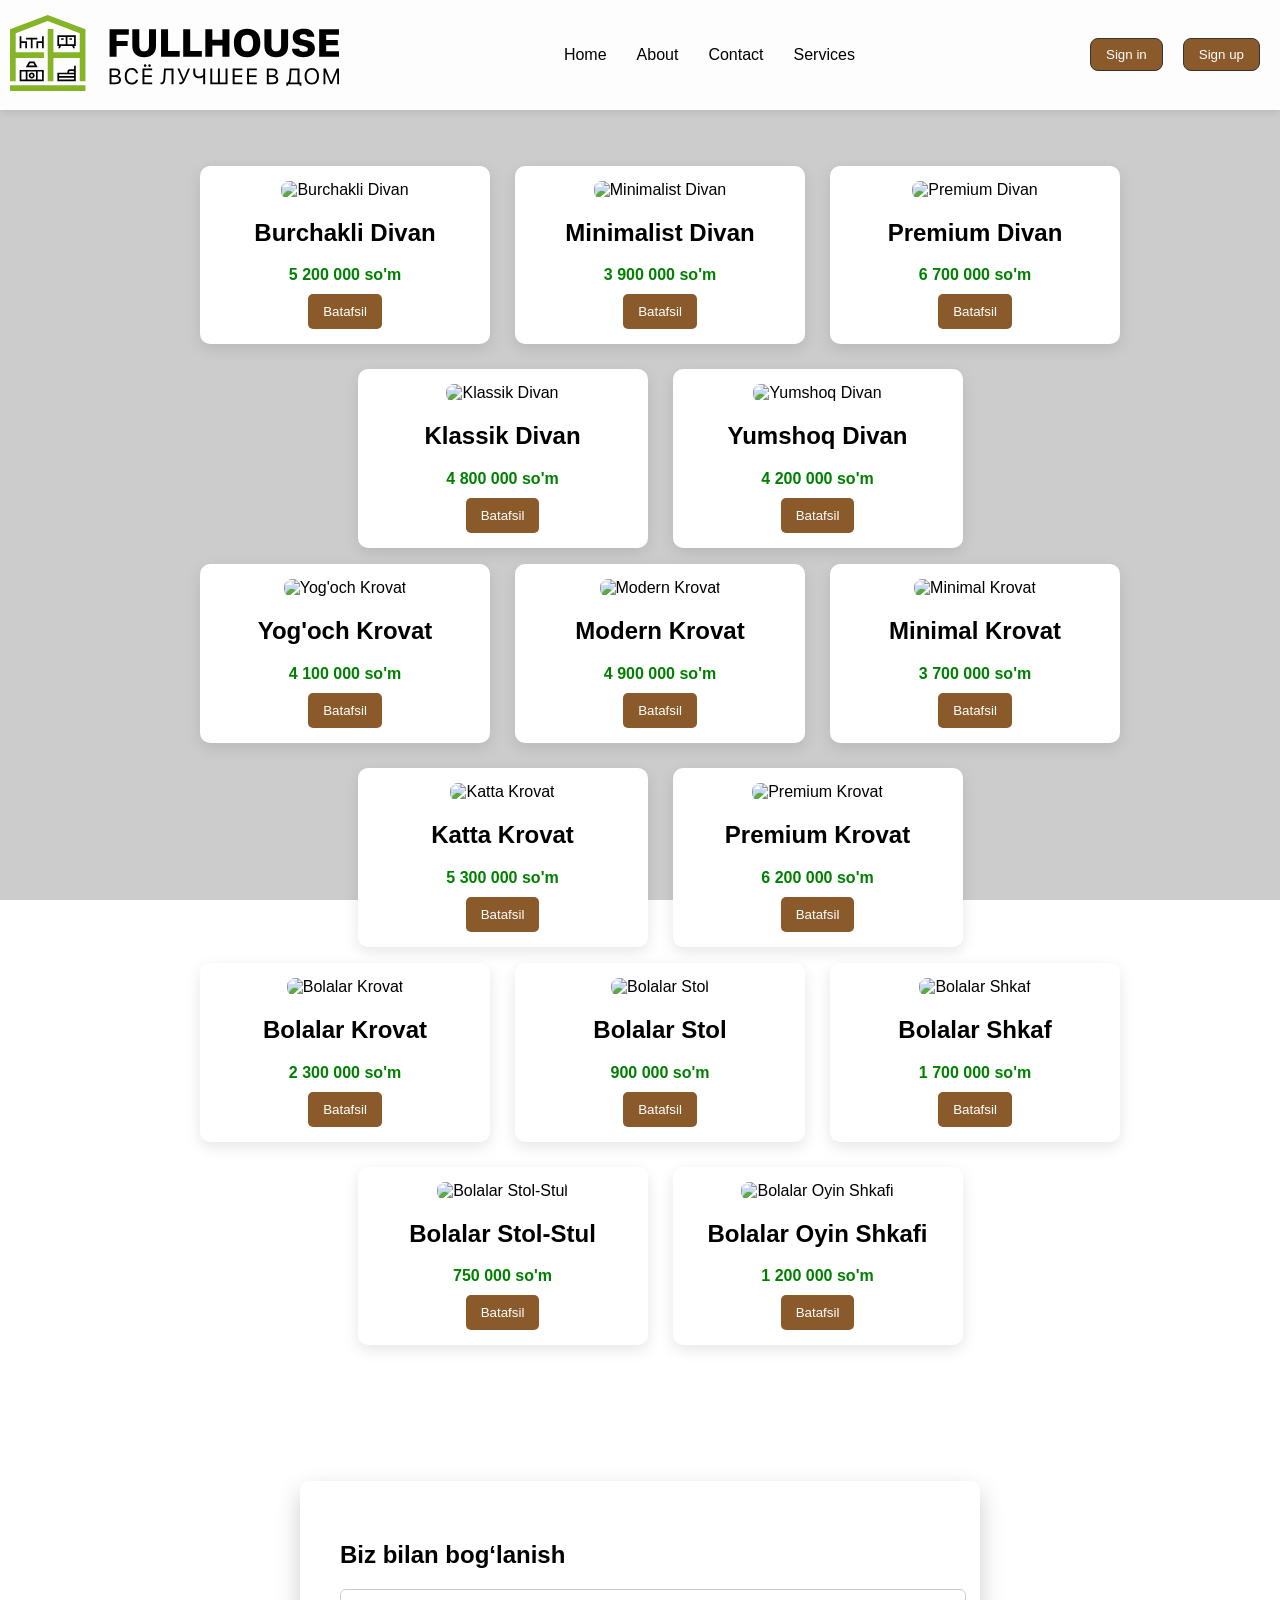
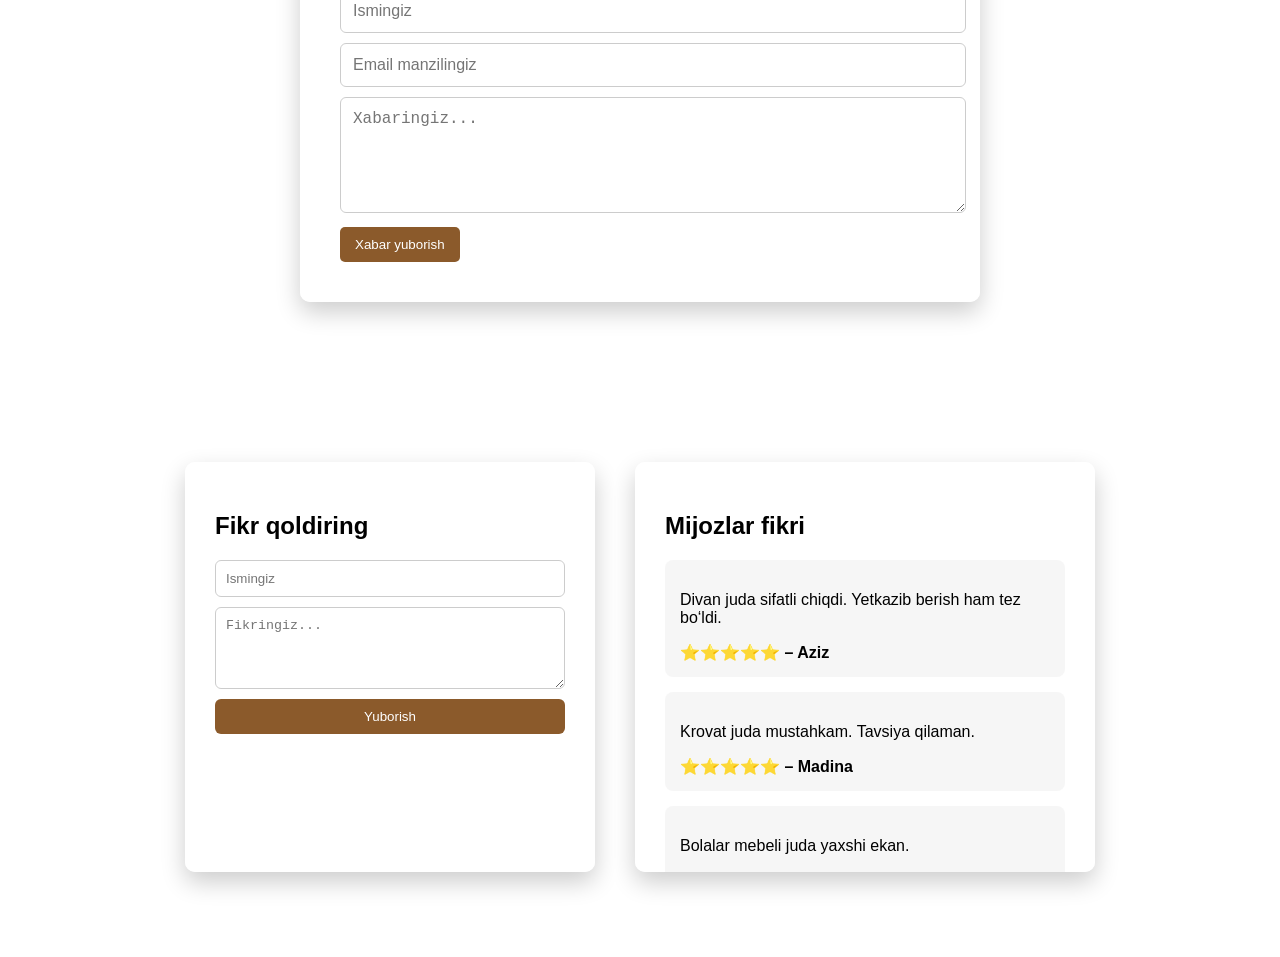
==== index.html @ f55baddc "commit 1" ====
<!DOCTYPE html>
<html lang="en">

<head>
    <meta charset="UTF-8">
    <meta name="viewport" content="width=device-width, initial-scale=1.0">
    <title>Mebel Shop</title>
    <link rel="stylesheet" href="./main.css">
</head>

<body>

    <!-- HEADER -->
    <header class="container header">
        <a class="LOGOTIP" href="#">
            <img src="./images/fh_logo_descriptor_whitebg.svg" alt="logo">
        </a>

        <ul class="box-list-H">
            <li><a href="index.html">Home</a></li>
            <li><a href="#">About</a></li>
            <li><a href="#">Contact</a></li>
            <li><a href="#">Services</a></li>
        </ul>

        <ul class="box-list-H">
            <li><button class="buttun_style">Sign in</button></li>
            <li><button class="buttun_style">Sign up</button></li>
        </ul>
    </header>

    <!-- MAIN PRODUCTS -->
    <main class="main">
        <div class="category">
            <ul class="products">
                <!-- DIVANLAR -->
                <li class="card">
                    <img src="https://images.unsplash.com/photo-1555041469-a586c61ea9bc" alt="Burchakli Divan">
                    <h2>Burchakli Divan</h2>
                    <p class="price">5 200 000 so'm</p>
                    <button onclick="openModal('divan')">Batafsil</button>
                </li>
                <li class="card">
                    <img src="https://images.unsplash.com/photo-1583847268964-b28dc8f51f92" alt="Minimalist Divan">
                    <h2>Minimalist Divan</h2>
                    <p class="price">3 900 000 so'm</p>
                    <button onclick="openModal('divan')">Batafsil</button>
                </li>
                <li class="card">
                    <img src="https://images.unsplash.com/photo-1616628182506-3f7b0e8d5c2c" alt="Premium Divan">
                    <h2>Premium Divan</h2>
                    <p class="price">6 700 000 so'm</p>
                    <button onclick="openModal('divan')">Batafsil</button>
                </li>
                <li class="card">
                    <img src="https://images.unsplash.com/photo-1567016432779-094069958ea5" alt="Klassik Divan">
                    <h2>Klassik Divan</h2>
                    <p class="price">4 800 000 so'm</p>
                    <button onclick="openModal('divan')">Batafsil</button>
                </li>
                <li class="card">
                    <img src="https://images.unsplash.com/photo-1600121848594-d8644e57abab" alt="Yumshoq Divan">
                    <h2>Yumshoq Divan</h2>
                    <p class="price">4 200 000 so'm</p>
                    <button onclick="openModal('divan')">Batafsil</button>
                </li>
            </ul>
        </div>

        <div class="category">
            <ul class="products">
                <!-- KROVATLAR -->
                <li class="card">
                    <img src="https://images.unsplash.com/photo-1505693416388-ac5ce068fe85" alt="Yog'och Krovat">
                    <h2>Yog'och Krovat</h2>
                    <p class="price">4 100 000 so'm</p>
                    <button onclick="openModal('krovat')">Batafsil</button>
                </li>
                <li class="card">
                    <img src="https://images.unsplash.com/photo-1631049552240-59c37f38802b" alt="Modern Krovat">
                    <h2>Modern Krovat</h2>
                    <p class="price">4 900 000 so'm</p>
                    <button onclick="openModal('krovat')">Batafsil</button>
                </li>
                <li class="card">
                    <img src="https://images.unsplash.com/photo-1616594039964-ae9021a400a0" alt="Minimal Krovat">
                    <h2>Minimal Krovat</h2>
                    <p class="price">3 700 000 so'm</p>
                    <button onclick="openModal('krovat')">Batafsil</button>
                </li>
                <li class="card">
                    <img src="https://images.unsplash.com/photo-1560185127-6ed189bf02f4" alt="Katta Krovat">
                    <h2>Katta Krovat</h2>
                    <p class="price">5 300 000 so'm</p>
                    <button onclick="openModal('krovat')">Batafsil</button>
                </li>
                <li class="card">
                    <img src="https://images.unsplash.com/photo-1560184897-502a475f7a0d" alt="Premium Krovat">
                    <h2>Premium Krovat</h2>
                    <p class="price">6 200 000 so'm</p>
                    <button onclick="openModal('krovat')">Batafsil</button>
                </li>
            </ul>
        </div>

        <div class="category">
            <ul class="products">
                <!-- BOLALAR MEBELI -->
                <li class="card">
                    <img src="https://images.unsplash.com/photo-1595526114035-0d45ed16cfbf" alt="Bolalar Krovat">
                    <h2>Bolalar Krovat</h2>
                    <p class="price">2 300 000 so'm</p>
                    <button onclick="openModal('bolalar')">Batafsil</button>
                </li>
                <li class="card">
                    <img src="https://images.unsplash.com/photo-1616627981459-7a8e4f1c71df" alt="Bolalar Stol">
                    <h2>Bolalar Stol</h2>
                    <p class="price">900 000 so'm</p>
                    <button onclick="openModal('bolalar')">Batafsil</button>
                </li>
                <li class="card">
                    <img src="https://images.unsplash.com/photo-1600585154340-be6161a56a0c" alt="Bolalar Shkaf">
                    <h2>Bolalar Shkaf</h2>
                    <p class="price">1 700 000 so'm</p>
                    <button onclick="openModal('bolalar')">Batafsil</button>
                </li>
                <li class="card">
                    <img src="https://images.unsplash.com/photo-1617806118233-18e1de247200" alt="Bolalar Stol-Stul">
                    <h2>Bolalar Stol-Stul</h2>
                    <p class="price">750 000 so'm</p>
                    <button onclick="openModal('bolalar')">Batafsil</button>
                </li>
                <li class="card">
                    <img src="https://images.unsplash.com/photo-1588854337221-4cf9fa96059c" alt="Bolalar Oyin Shkafi">
                    <h2>Bolalar Oyin Shkafi</h2>
                    <p class="price">1 200 000 so'm</p>
                    <button onclick="openModal('bolalar')">Batafsil</button>
                </li>
            </ul>
        </div>
    </main>

    <!-- CONTACT FORM -->
    <section class="contact">
        <div class="contact-box">
            <h1>Biz bilan bog‘lanish</h1>
            <form class="contact-form">
                <input type="text" placeholder="Ismingiz" required>
                <input type="email" placeholder="Email manzilingiz" required>
                <textarea placeholder="Xabaringiz..." rows="5" required></textarea>
                <button type="submit">Xabar yuborish</button>
            </form>
        </div>
    </section>

    <!-- REVIEWS -->
    <section class="reviews-section">
        <div class="reviews-container">
            <div class="review-form-box">
                <h2>Fikr qoldiring</h2>
                <form class="review-form">
                    <input type="text" placeholder="Ismingiz" required>
                    <textarea placeholder="Fikringiz..." rows="4" required></textarea>
                    <button type="submit">Yuborish</button>
                </form>
            </div>
            <div class="reviews-list">
                <h2>Mijozlar fikri</h2>
                <div class="review">
                    <p>Divan juda sifatli chiqdi. Yetkazib berish ham tez bo‘ldi.</p>
                    <span>⭐️⭐️⭐️⭐️⭐️ – Aziz</span>
                </div>
                <div class="review">
                    <p>Krovat juda mustahkam. Tavsiya qilaman.</p>
                    <span>⭐️⭐️⭐️⭐️⭐️ – Madina</span>
                </div>
                <div class="review">
                    <p>Bolalar mebeli juda yaxshi ekan.</p>
                    <span>⭐️⭐️⭐️⭐️ – Jamshid</span>
                </div>
                <div class="review">
                    <p>Narxlari ham boshqa joylarga qaraganda yaxshi.</p>
                    <span>⭐️⭐️⭐️⭐️⭐️ – Ali</span>
                </div>
            </div>
        </div>
    </section>

    <!-- MODAL -->
    <div id="modal" class="modal">
        <div class="modal-content">
            <span class="close" onclick="closeModal()">×</span>
            <h2 id="modalTitle"></h2>
            <p id="modalText"></p>
        </div>
    </div>

    <script src="./main.js"></script>
</body>

</html>
---- main.css ----
body {
    margin: 0;
    font-family: Arial, sans-serif;

   
    background-image: url('https://images.unsplash.com/photo-1618220179428-22790b461013?auto=format&fit=crop&w=1200&q=80');
    background-size: cover;        
    background-position: center;   
    background-attachment: fixed;  
    background-repeat: no-repeat;  
}
body::before {
    content: "";
    position: fixed;
    top:0;
    left:0;
    width:100%;
    height:100%;
    background: rgba(0,0,0,0.2); 
    z-index: -1; 
}


header {
    position: sticky; 
    top: 0;         
    width: 100%;
    background: rgba(255,255,255,0.95); 
    z-index: 999;     
    display: flex;
    justify-content: space-between;
    align-items: center;
    padding-top: 15px;
    padding-bottom: 15px;
    box-shadow: 0 2px 8px rgba(0,0,0,0.1);
}

header.scrolled {
    background: rgba(255,255,255,1);
    box-shadow: 0 4px 15px rgba(0,0,0,0.2);
    transition: all 0.3s ease;
}
.box-list-H{
  padding-right: 20px;
}
header ul {
    display:flex;
    list-style:none;
    gap:20px;
}


header a {
    padding-left: 10px;
    text-decoration:none;
    color:black;
    font-weight:500;
}


.buttun_style{
    padding:8px 15px;
    padding-right: 15px;
    border-radius:8px;
    border:1px solid #333;
    cursor:pointer;
}

/* MAIN PRODUCTS */
.main {
    padding:40px 20px;
    
}

.products {
    display:flex;
    flex-wrap:wrap;
    gap:25px;
    justify-content:center;
    list-style: none;
}

.card {
    background:white;
    width:260px;
    padding:15px;
    border-radius:10px;
    box-shadow:0 5px 15px rgba(0,0,0,0.1);
    text-align:center;
    transition:0.3s;
}

.card:hover {
    transform:translateY(-10px);
    box-shadow:0 10px 25px rgba(0,0,0,0.2);
}

.card img{
    width:100%;
    height:160px;
    object-fit:cover;
    border-radius:8px;
}

.price{
    color:green;
    font-weight:bold;
    margin:10px 0;
}

button{
    background:#8b5a2b;
    color:white;
    border:none;
    padding:10px 15px;
    border-radius:5px;
    cursor:pointer;
}

button:hover{
    background:#6e4521;
}

/* CONTACT */
.contact{
    display:flex;
    justify-content:center;
    padding:80px 20px;
}

.contact-box{
    background:rgba(255,255,255,0.9);
    padding:40px;
    border-radius:10px;
    max-width:600px;
    width:100%;
    box-shadow:0 10px 25px rgba(0,0,0,0.2);
}

.contact-form input, .contact-form textarea{
    padding:12px;
    border-radius:6px;
    border:1px solid #ccc;
    font-size:16px;
    margin-bottom:10px;
    width:100%;
}

/* REVIEWS */
.reviews-section{
    padding:80px 20px;
}

.reviews-container{
    display:flex;
    gap:40px;
    justify-content:center;
    flex-wrap:wrap;
}

.review-form-box, .reviews-list{
    background:rgba(255,255,255,0.9);
    padding:30px;
    border-radius:10px;
    box-shadow:0 10px 25px rgba(0,0,0,0.2);
}

.review-form-box{
    width:350px;
}

.review-form{
    display:flex;
    flex-direction:column;
    gap:10px;
}

.review-form input, .review-form textarea{
    padding:10px;
    border-radius:6px;
    border:1px solid #ccc;
}

.review-form button{
    background:#8b5a2b;
    color:white;
    padding:10px;
    border:none;
    border-radius:6px;
    cursor:pointer;
}

.review-form button:hover{
    background:#6e4521;
}

.reviews-list{
    width:400px;
    height:350px;
    overflow-y:auto;
}

.review{
    background:rgba(245,245,245,0.9);
    padding:15px;
    border-radius:8px;
    margin-top:15px;
}

.review span{
    display:block;
    margin-top:8px;
    font-weight:bold;
}

/* MODAL */
.modal{
    display:none;
    position:fixed;
    top:0;
    left:0;
    width:100%;
    height:100%;
    background:rgba(0,0,0,0.6);
    justify-content:center;
    align-items:center;
    z-index:9999;
}

.modal-content{
    background:white;
    padding:30px;
    border-radius:10px;
    width:400px;
    text-align:center;
}

.close{
    font-size:28px;
    cursor:pointer;
    float:right;
}
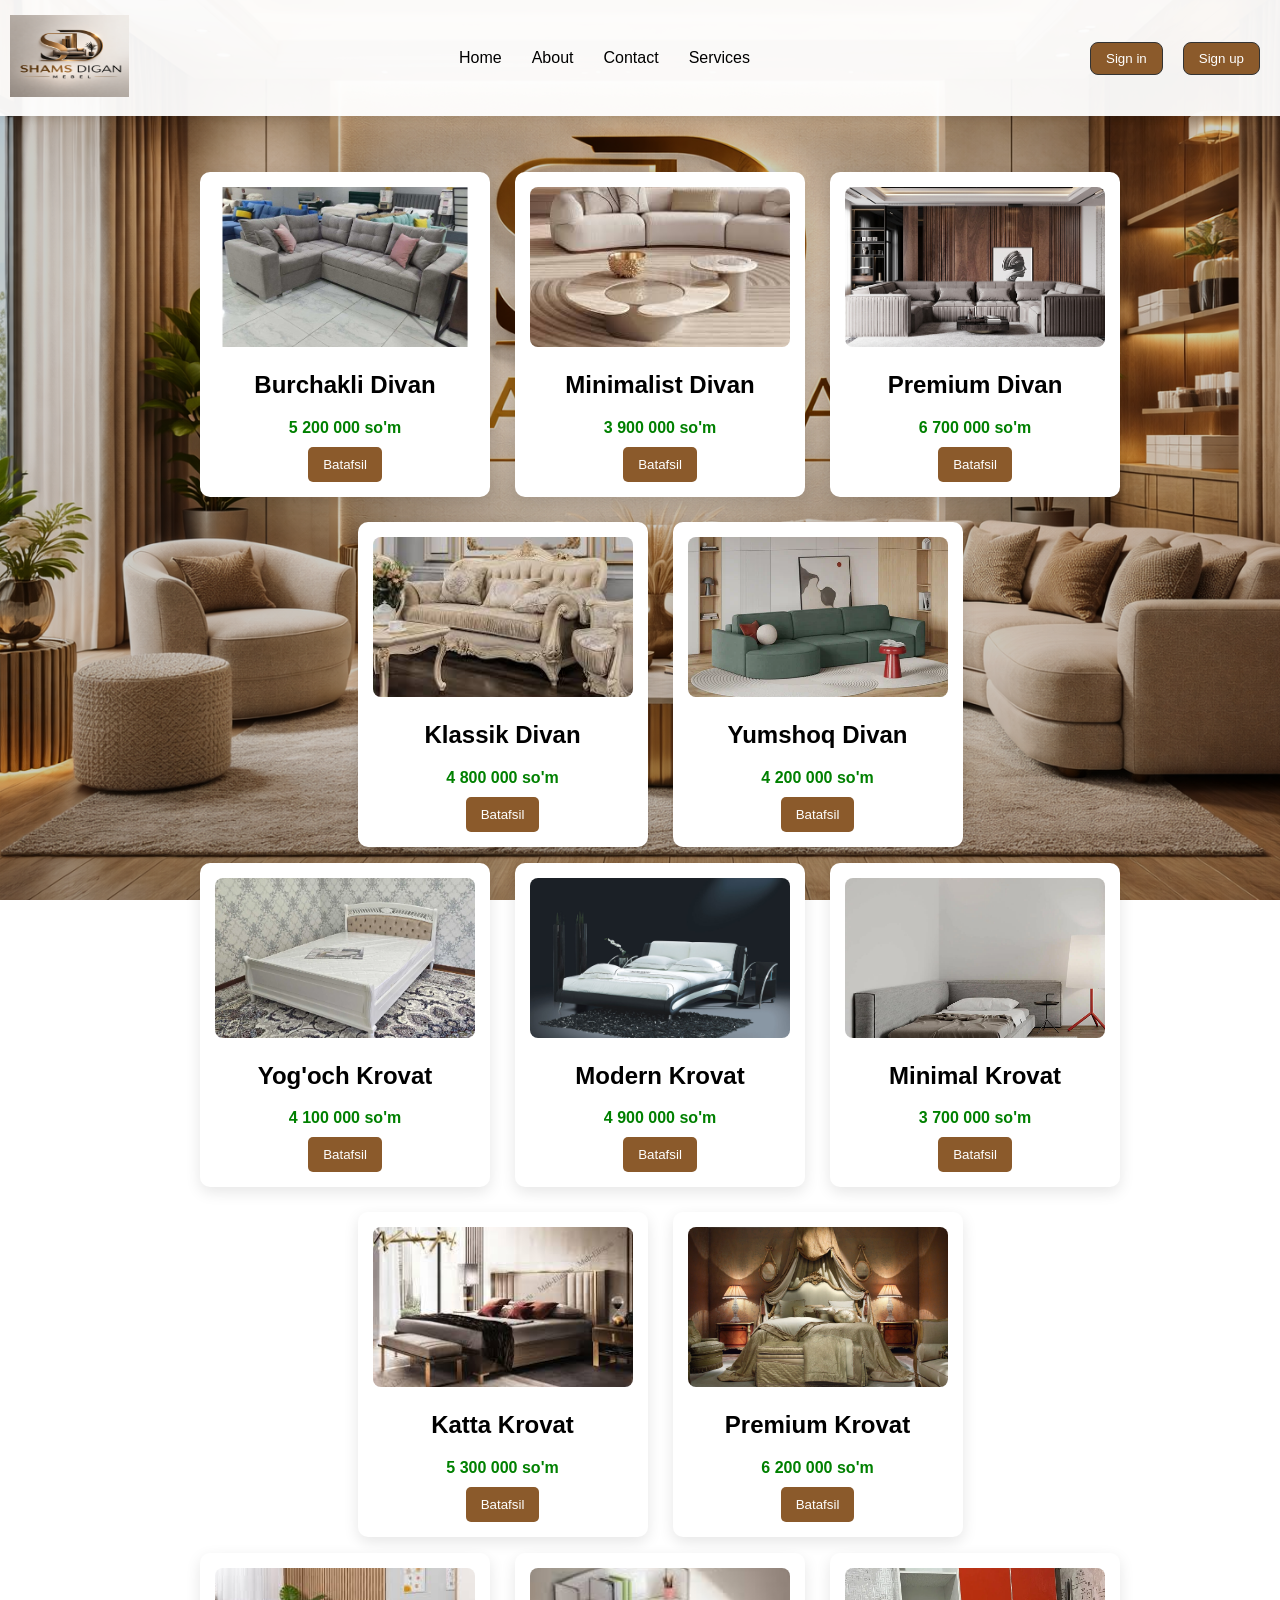
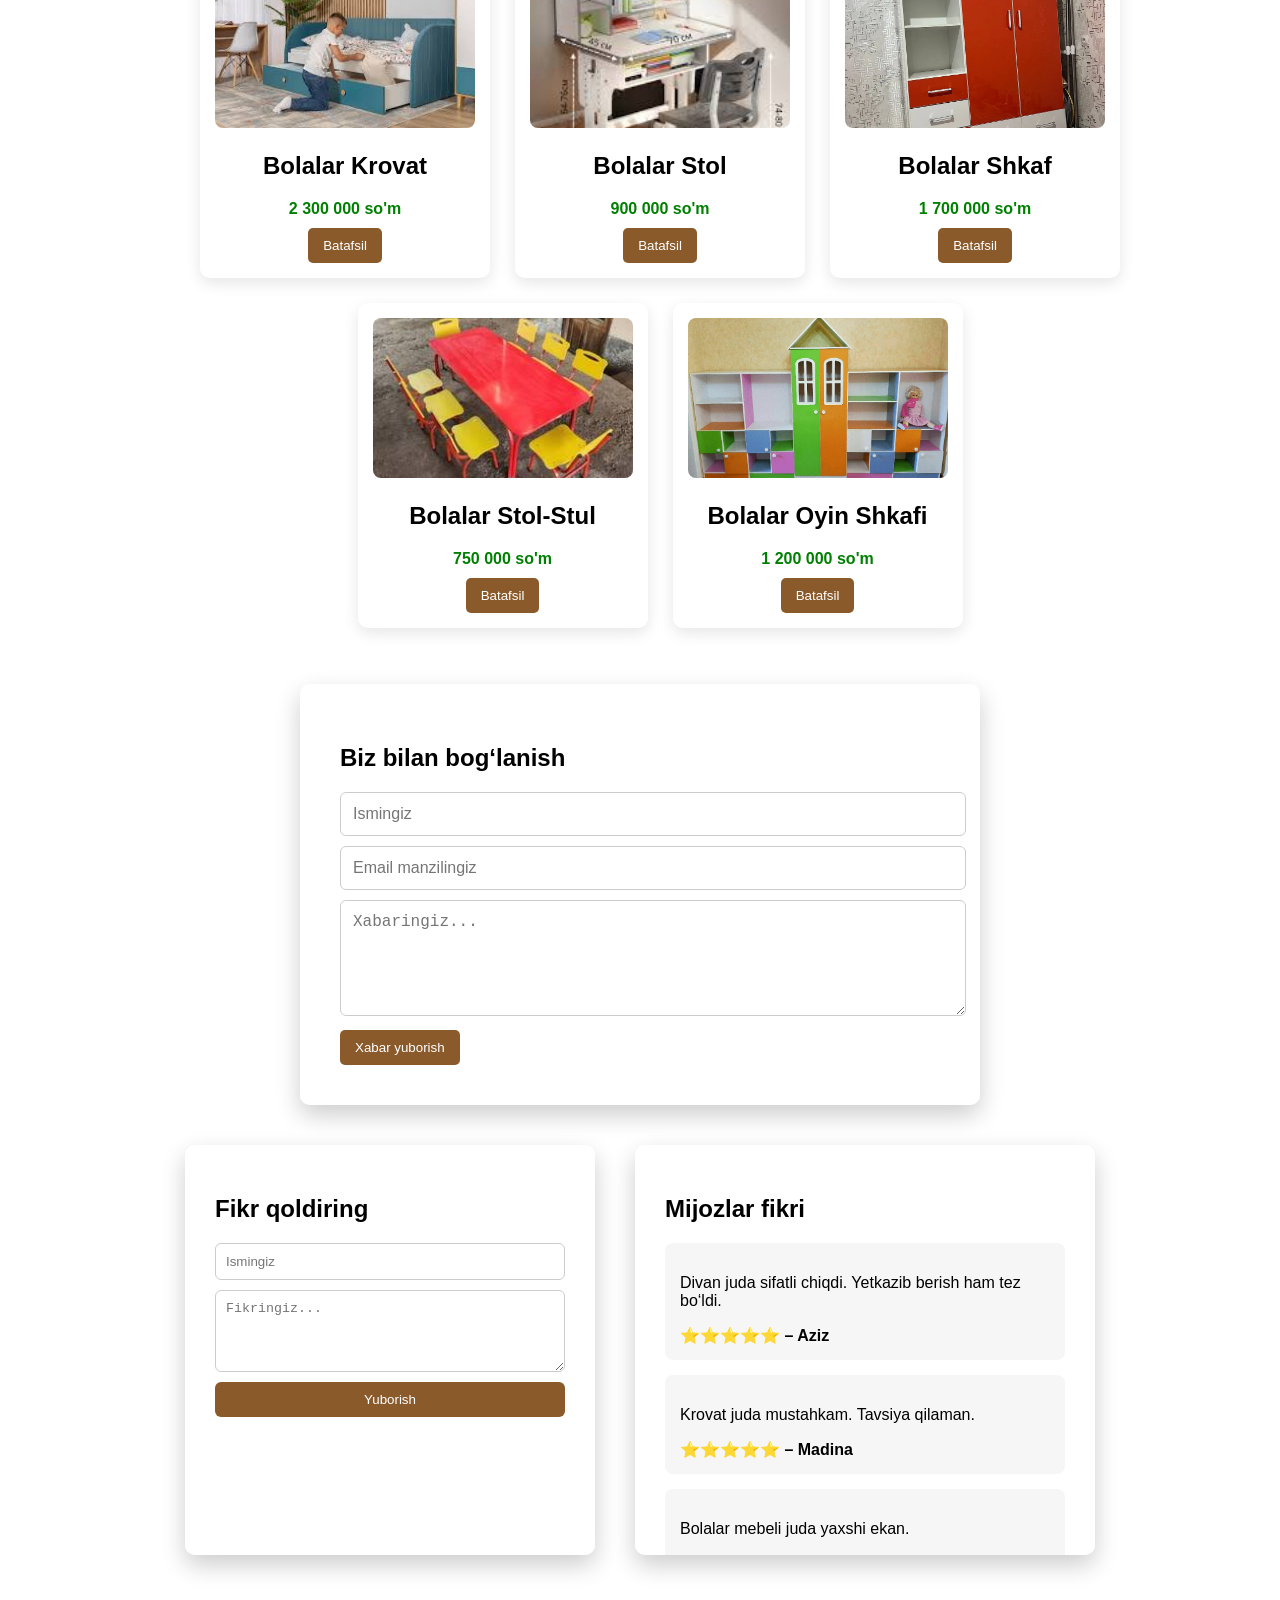
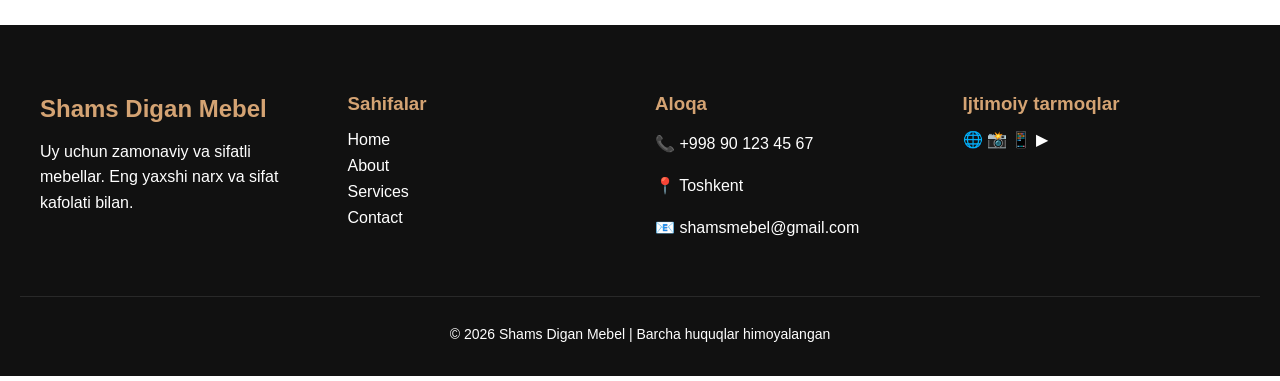
==== commit 9358e2f1: "+about+ contact" ====
--- a/index.html
+++ b/index.html
@@ -13,13 +13,13 @@
     <!-- HEADER -->
     <header class="container header">
         <a class="LOGOTIP" href="#">
-            <img src="./images/fh_logo_descriptor_whitebg.svg" alt="logo">
+            <img src=".//images/ChatGPT Image 16 мар. 2026 г., 19_29_57.png" alt="logo" width="119" height="82">
         </a>
 
         <ul class="box-list-H">
-            <li><a href="index.html">Home</a></li>
-            <li><a href="#">About</a></li>
-            <li><a href="#">Contact</a></li>
+            <li><a href="./index.html">Home</a></li>
+            <li><a href="./about.html">About</a></li>
+            <li><a href="./contact.html">Contact</a></li>
             <li><a href="#">Services</a></li>
         </ul>
 
@@ -35,31 +35,31 @@
             <ul class="products">
                 <!-- DIVANLAR -->
                 <li class="card">
-                    <img src="https://images.unsplash.com/photo-1555041469-a586c61ea9bc" alt="Burchakli Divan">
+                    <img src="./images/BurchakliDivan.jpeg" alt="Burchakli Divan">
                     <h2>Burchakli Divan</h2>
                     <p class="price">5 200 000 so'm</p>
                     <button onclick="openModal('divan')">Batafsil</button>
                 </li>
                 <li class="card">
-                    <img src="https://images.unsplash.com/photo-1583847268964-b28dc8f51f92" alt="Minimalist Divan">
+                    <img src="./images/Minimalist Divan.jpg" alt="Minimalist Divan">
                     <h2>Minimalist Divan</h2>
                     <p class="price">3 900 000 so'm</p>
                     <button onclick="openModal('divan')">Batafsil</button>
                 </li>
                 <li class="card">
-                    <img src="https://images.unsplash.com/photo-1616628182506-3f7b0e8d5c2c" alt="Premium Divan">
+                    <img src="./images/Premium Divan.jpg" alt="Premium Divan">
                     <h2>Premium Divan</h2>
                     <p class="price">6 700 000 so'm</p>
                     <button onclick="openModal('divan')">Batafsil</button>
                 </li>
                 <li class="card">
-                    <img src="https://images.unsplash.com/photo-1567016432779-094069958ea5" alt="Klassik Divan">
+                    <img src="./images/Klassik Divan.jpg" alt="Klassik Divan">
                     <h2>Klassik Divan</h2>
                     <p class="price">4 800 000 so'm</p>
                     <button onclick="openModal('divan')">Batafsil</button>
                 </li>
                 <li class="card">
-                    <img src="https://images.unsplash.com/photo-1600121848594-d8644e57abab" alt="Yumshoq Divan">
+                    <img src="./images/Yumshoq Divan.webp" alt="Yumshoq Divan">
                     <h2>Yumshoq Divan</h2>
                     <p class="price">4 200 000 so'm</p>
                     <button onclick="openModal('divan')">Batafsil</button>
@@ -71,31 +71,31 @@
             <ul class="products">
                 <!-- KROVATLAR -->
                 <li class="card">
-                    <img src="https://images.unsplash.com/photo-1505693416388-ac5ce068fe85" alt="Yog'och Krovat">
+                    <img src="./images/Yog'och Krovat.webp" alt="Yog'och Krovat">
                     <h2>Yog'och Krovat</h2>
                     <p class="price">4 100 000 so'm</p>
                     <button onclick="openModal('krovat')">Batafsil</button>
                 </li>
                 <li class="card">
-                    <img src="https://images.unsplash.com/photo-1631049552240-59c37f38802b" alt="Modern Krovat">
+                    <img src="./images/Modern Krovat.jpg" alt="Modern Krovat">
                     <h2>Modern Krovat</h2>
                     <p class="price">4 900 000 so'm</p>
                     <button onclick="openModal('krovat')">Batafsil</button>
                 </li>
                 <li class="card">
-                    <img src="https://images.unsplash.com/photo-1616594039964-ae9021a400a0" alt="Minimal Krovat">
+                    <img src="./images/Minimal Krovat.jpg" alt="Minimal Krovat">
                     <h2>Minimal Krovat</h2>
                     <p class="price">3 700 000 so'm</p>
                     <button onclick="openModal('krovat')">Batafsil</button>
                 </li>
                 <li class="card">
-                    <img src="https://images.unsplash.com/photo-1560185127-6ed189bf02f4" alt="Katta Krovat">
+                    <img src="./images/Katta Krovat.jpg" alt="Katta Krovat">
                     <h2>Katta Krovat</h2>
                     <p class="price">5 300 000 so'm</p>
                     <button onclick="openModal('krovat')">Batafsil</button>
                 </li>
                 <li class="card">
-                    <img src="https://images.unsplash.com/photo-1560184897-502a475f7a0d" alt="Premium Krovat">
+                    <img src="./images/Premium Krovat.jpg" alt="Premium Krovat">
                     <h2>Premium Krovat</h2>
                     <p class="price">6 200 000 so'm</p>
                     <button onclick="openModal('krovat')">Batafsil</button>
@@ -107,31 +107,31 @@
             <ul class="products">
                 <!-- BOLALAR MEBELI -->
                 <li class="card">
-                    <img src="https://images.unsplash.com/photo-1595526114035-0d45ed16cfbf" alt="Bolalar Krovat">
+                    <img src="./images/Bolalar Krovat.jpg" alt="Bolalar Krovat">
                     <h2>Bolalar Krovat</h2>
                     <p class="price">2 300 000 so'm</p>
                     <button onclick="openModal('bolalar')">Batafsil</button>
                 </li>
                 <li class="card">
-                    <img src="https://images.unsplash.com/photo-1616627981459-7a8e4f1c71df" alt="Bolalar Stol">
+                    <img src="./images/Bolalar Stol.jpg" alt="Bolalar Stol">
                     <h2>Bolalar Stol</h2>
                     <p class="price">900 000 so'm</p>
                     <button onclick="openModal('bolalar')">Batafsil</button>
                 </li>
                 <li class="card">
-                    <img src="https://images.unsplash.com/photo-1600585154340-be6161a56a0c" alt="Bolalar Shkaf">
+                    <img src="./images/Bolalar Shkaf.webp" alt="Bolalar Shkaf">
                     <h2>Bolalar Shkaf</h2>
                     <p class="price">1 700 000 so'm</p>
                     <button onclick="openModal('bolalar')">Batafsil</button>
                 </li>
                 <li class="card">
-                    <img src="https://images.unsplash.com/photo-1617806118233-18e1de247200" alt="Bolalar Stol-Stul">
+                    <img src="./images/Bolalar Stol-Stul.jpg" alt="Bolalar Stol-Stul">
                     <h2>Bolalar Stol-Stul</h2>
                     <p class="price">750 000 so'm</p>
                     <button onclick="openModal('bolalar')">Batafsil</button>
                 </li>
                 <li class="card">
-                    <img src="https://images.unsplash.com/photo-1588854337221-4cf9fa96059c" alt="Bolalar Oyin Shkafi">
+                    <img src="./images/Bolalar Oyin Shkafi.png" alt="Bolalar Oyin Shkafi">
                     <h2>Bolalar Oyin Shkafi</h2>
                     <p class="price">1 200 000 so'm</p>
                     <button onclick="openModal('bolalar')">Batafsil</button>
@@ -186,6 +186,54 @@
         </div>
     </section>
 
+
+    <!-- FOOTER -->
+
+    <footer class="footer">
+
+        <div class="footer-container">
+
+            <div class="footer-box">
+                <h2>Shams Digan Mebel</h2>
+                <p>Uy uchun zamonaviy va sifatli mebellar. Eng yaxshi narx va sifat kafolati bilan.</p>
+            </div>
+
+            <div class="footer-box">
+                <h3>Sahifalar</h3>
+                <ul>
+                    <li><a href="#">Home</a></li>
+                    <li><a href="#">About</a></li>
+                    <li><a href="#">Services</a></li>
+                    <li><a href="#">Contact</a></li>
+                </ul>
+            </div>
+
+            <div class="footer-box">
+                <h3>Aloqa</h3>
+                <p>📞 +998 90 123 45 67</p>
+                <p>📍 Toshkent</p>
+                <p>📧 shamsmebel@gmail.com</p>
+            </div>
+
+            <div class="footer-box">
+                <h3>Ijtimoiy tarmoqlar</h3>
+                <div class="socials">
+                    <a href="#">🌐</a>
+                    <a href="#">📸</a>
+                    <a href="#">📱</a>
+                    <a href="#">▶</a>
+                </div>
+            </div>
+
+        </div>
+
+        <div class="footer-bottom">
+            <p>© 2026 Shams Digan Mebel | Barcha huquqlar himoyalangan</p>
+        </div>
+
+    </footer>
+
+
     <!-- MODAL -->
     <div id="modal" class="modal">
         <div class="modal-content">
--- a/main.css
+++ b/main.css
@@ -4,7 +4,7 @@
     font-family: Arial, sans-serif;
 
    
-    background-image: url('https://images.unsplash.com/photo-1618220179428-22790b461013?auto=format&fit=crop&w=1200&q=80');
+    background-image: url('./images/fons.png');
     background-size: cover;        
     background-position: center;   
     background-attachment: fixed;  
@@ -126,7 +126,7 @@
 .contact{
     display:flex;
     justify-content:center;
-    padding:80px 20px;
+    padding:40px -1px;
 }
 
 .contact-box{
@@ -149,7 +149,7 @@
 
 /* REVIEWS */
 .reviews-section{
-    padding:80px 20px;
+    padding:40px;
 }
 
 .reviews-container{
@@ -213,6 +213,88 @@
     margin-top:8px;
     font-weight:bold;
 }
+
+/* FOOTER */
+
+.footer{
+background:#111;
+color:white;
+padding:50px 20px 20px;
+margin-top:30px;
+}
+
+.footer-container{
+max-width:1200px;
+margin:auto;
+display:flex;
+justify-content:space-between;
+flex-wrap:wrap;
+gap:30px;
+}
+
+.footer-box{
+flex:1;
+min-width:220px;
+}
+
+.footer-box h2{
+color:#d4a373;
+margin-bottom:10px;
+}
+
+.footer-box h3{
+margin-bottom:15px;
+color:#d4a373;
+}
+
+.footer-box p{
+line-height:1.6;
+}
+
+.footer-box ul{
+list-style:none;
+padding:0;
+}
+
+.footer-box ul li{
+margin-bottom:8px;
+}
+
+.footer-box ul li a{
+text-decoration:none;
+color:white;
+transition:0.3s;
+}
+
+.footer-box ul li a:hover
+
+/* social icons */
+
+.socials{
+display:flex;
+gap:15px;
+font-size:22px;
+}
+
+.socials a{
+text-decoration:none;
+color:white;
+transition:0.3s;
+}
+
+.socials a:hover{
+color:#d4a373;
+transform:scale(1.2);
+}
+
+.footer-bottom{
+text-align:center;
+border-top:1px solid rgba(255,255,255,0.1);
+margin-top:40px;
+padding-top:15px;
+font-size:14px;
+}
+
 
 /* MODAL */
 .modal{
@@ -240,4 +322,166 @@
     font-size:28px;
     cursor:pointer;
     float:right;
-}+}
+
+/* ABOUT PAGE */
+
+.about-hero {
+    height: 300px;
+    display: flex;
+    flex-direction: column;
+    justify-content: center;
+    align-items: center;
+    background: rgba(0, 0, 0, 0.6);
+    color: white;
+    text-align: center;
+}
+
+.about-company {
+    display: flex;
+    gap: 40px;
+    padding: 80px 20px;
+    max-width: 1200px;
+    margin: auto;
+    flex-wrap: wrap;
+}
+
+.about-text {
+    background-color: #8b5a2b;
+    color: #ccc;
+    border-radius: 30px;
+    flex: 1;
+    min-width: 300px;
+    padding: 20px;
+}
+
+.about-text h2 {
+    margin-bottom: 20px;
+}
+
+.about-text p {
+    line-height: 1.7;
+    margin-bottom: 15px;
+}
+
+.about-image {
+    flex: 1;
+    min-width: 300px;
+}
+
+.about-image img {
+    width: 100%;
+    border-radius: 10px;
+}
+
+.about-features {
+    padding: 30px;
+    text-align: center;
+}
+.about-col{
+    color: #111;
+    padding: 5px;
+    background-color:white;
+    border-radius: 10px;
+    width: 400px;
+    text-align: center;
+    margin-left: 38%;
+}
+
+.features {
+    display: flex;
+    flex-wrap: wrap;
+    justify-content: center;
+    gap: 30px;
+    margin-top: 40px;
+}
+
+.feature {
+    background: white;
+    padding: 25px;
+    border-radius: 10px;
+    width: 250px;
+    box-shadow: 0 5px 15px rgba(0, 0, 0, 0.1);
+}
+
+.about-stats {
+    background: #8b5a2b;
+    color: white;
+    padding: 60px 20px;
+    width: 600px;
+    margin-left: 33%;
+    border-radius: 10px;
+}
+
+.stats {
+    display: flex;
+    justify-content: center;
+    gap: 50px;
+    flex-wrap: wrap;
+    text-align: center;
+}
+
+.stat h2 {
+    font-size: 40px;
+    margin-bottom: 5px;
+}
+
+/* CONTACT PAGE */
+
+.contact-hero{
+height:250px;
+display:flex;
+flex-direction:column;
+justify-content:center;
+align-items:center;
+background:rgba(0,0,0,0.6);
+color:white;
+text-align:center;
+}
+
+.contact-page{
+display:flex;
+justify-content:center;
+gap:40px;
+flex-wrap:wrap;
+padding:80px 20px;
+max-width:1100px;
+margin:auto;
+}
+
+.contact-info{
+background:white;
+padding:30px;
+border-radius:10px;
+width:350px;
+box-shadow:0 5px 15px rgba(0,0,0,0.1);
+}
+
+.contact-info h2{
+margin-bottom:20px;
+}
+
+.contact-info p{
+margin-bottom:10px;
+}
+
+.contact-form-box{
+background:white;
+padding:30px;
+border-radius:10px;
+width:400px;
+box-shadow:0 5px 15px rgba(0,0,0,0.1);
+}
+
+.map{
+padding:60px 20px;
+text-align:center;
+}
+
+.map-box{
+max-width:900px;
+margin:auto;
+border-radius:10px;
+overflow:hidden;
+box-shadow:0 10px 25px rgba(0,0,0,0.2);
+}
